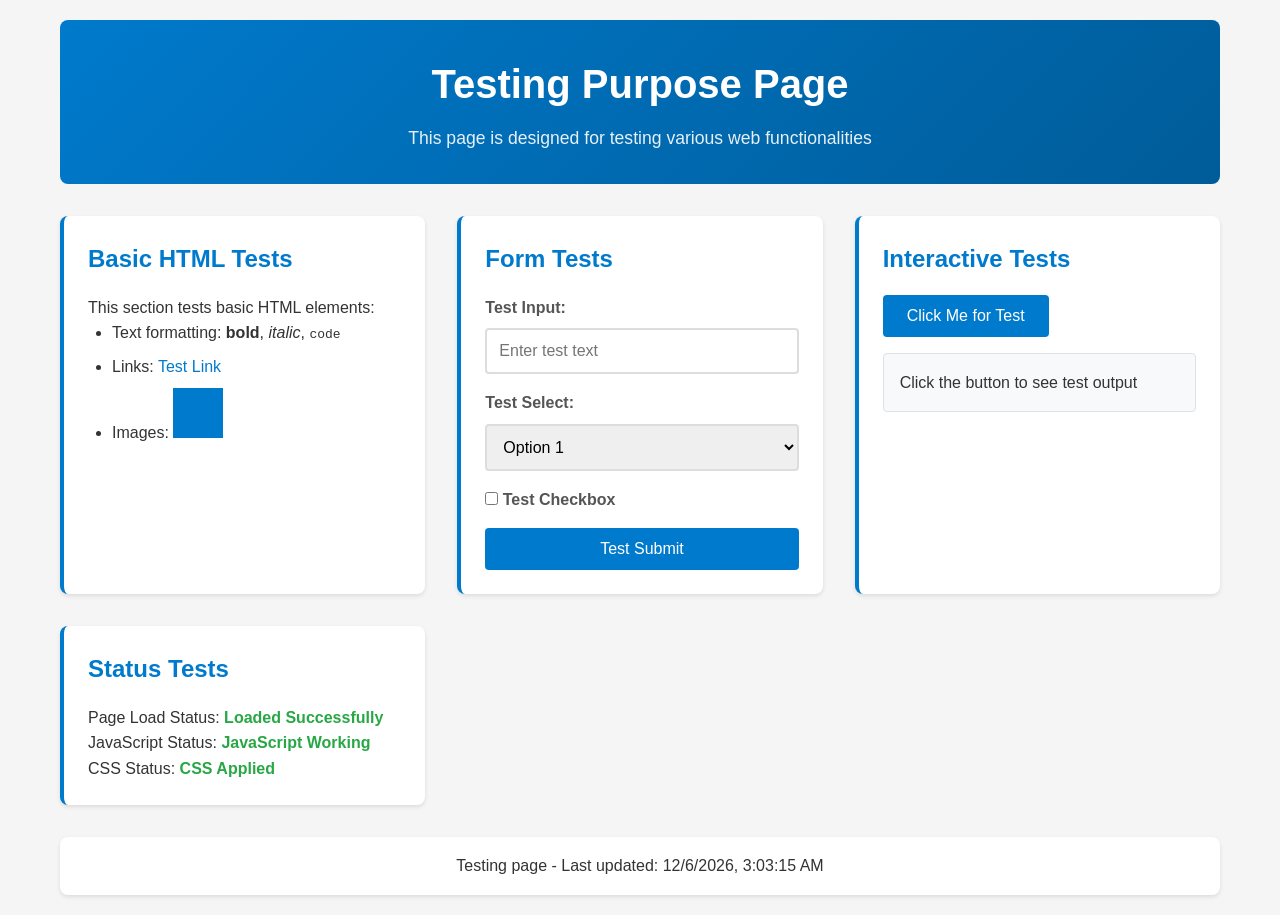
==== index.html @ 60e5dc64 "Create testing page with HTML, CSS, and JavaScript functionality Co-authored-by: kojuharis <14868534" ====
<!DOCTYPE html>
<html lang="en">
<head>
    <meta charset="UTF-8">
    <meta name="viewport" content="width=device-width, initial-scale=1.0">
    <title>Testing Page</title>
    <link rel="stylesheet" href="style.css">
</head>
<body>
    <header>
        <h1>Testing Purpose Page</h1>
        <p>This page is designed for testing various web functionalities</p>
    </header>

    <main>
        <section id="basic-tests">
            <h2>Basic HTML Tests</h2>
            <p>This section tests basic HTML elements:</p>
            <ul>
                <li>Text formatting: <strong>bold</strong>, <em>italic</em>, <code>code</code></li>
                <li>Links: <a href="#" id="test-link">Test Link</a></li>
                <li>Images: <img src="data:image/svg+xml,%3Csvg xmlns='http://www.w3.org/2000/svg' width='50' height='50'%3E%3Crect width='50' height='50' fill='%23007acc'/%3E%3C/svg%3E" alt="Test Image" /></li>
            </ul>
        </section>

        <section id="form-tests">
            <h2>Form Tests</h2>
            <form id="test-form">
                <div>
                    <label for="test-input">Test Input:</label>
                    <input type="text" id="test-input" name="test-input" placeholder="Enter test text">
                </div>
                <div>
                    <label for="test-select">Test Select:</label>
                    <select id="test-select" name="test-select">
                        <option value="option1">Option 1</option>
                        <option value="option2">Option 2</option>
                        <option value="option3">Option 3</option>
                    </select>
                </div>
                <div>
                    <label>
                        <input type="checkbox" id="test-checkbox" name="test-checkbox">
                        Test Checkbox
                    </label>
                </div>
                <button type="submit">Test Submit</button>
            </form>
        </section>

        <section id="interactive-tests">
            <h2>Interactive Tests</h2>
            <button id="test-button">Click Me for Test</button>
            <div id="test-output">Click the button to see test output</div>
        </section>

        <section id="status-tests">
            <h2>Status Tests</h2>
            <div id="page-status">
                <p>Page Load Status: <span id="load-status">Loading...</span></p>
                <p>JavaScript Status: <span id="js-status">Checking...</span></p>
                <p>CSS Status: <span id="css-status">Checking...</span></p>
            </div>
        </section>
    </main>

    <footer>
        <p>Testing page - Last updated: <span id="last-updated"></span></p>
    </footer>

    <script src="script.js"></script>
</body>
</html>
---- style.css ----
/* Testing Page Styles */
* {
    box-sizing: border-box;
    margin: 0;
    padding: 0;
}

body {
    font-family: -apple-system, BlinkMacSystemFont, 'Segoe UI', Roboto, Oxygen, Ubuntu, Cantarell, sans-serif;
    line-height: 1.6;
    color: #333;
    background-color: #f5f5f5;
    max-width: 1200px;
    margin: 0 auto;
    padding: 20px;
}

header {
    background: linear-gradient(135deg, #007acc, #005c99);
    color: white;
    padding: 2rem;
    border-radius: 8px;
    margin-bottom: 2rem;
    text-align: center;
}

header h1 {
    margin-bottom: 0.5rem;
    font-size: 2.5rem;
}

header p {
    font-size: 1.1rem;
    opacity: 0.9;
}

main {
    display: grid;
    gap: 2rem;
    grid-template-columns: repeat(auto-fit, minmax(300px, 1fr));
}

section {
    background: white;
    padding: 1.5rem;
    border-radius: 8px;
    box-shadow: 0 2px 4px rgba(0,0,0,0.1);
    border-left: 4px solid #007acc;
}

section h2 {
    color: #007acc;
    margin-bottom: 1rem;
    font-size: 1.5rem;
}

/* Form Styles */
form {
    display: flex;
    flex-direction: column;
    gap: 1rem;
}

form div {
    display: flex;
    flex-direction: column;
    gap: 0.5rem;
}

label {
    font-weight: 600;
    color: #555;
}

input, select {
    padding: 0.75rem;
    border: 2px solid #ddd;
    border-radius: 4px;
    font-size: 1rem;
    transition: border-color 0.3s ease;
}

input:focus, select:focus {
    outline: none;
    border-color: #007acc;
}

button {
    background: #007acc;
    color: white;
    border: none;
    padding: 0.75rem 1.5rem;
    border-radius: 4px;
    font-size: 1rem;
    cursor: pointer;
    transition: background-color 0.3s ease;
}

button:hover {
    background: #005c99;
}

button:active {
    transform: translateY(1px);
}

/* Interactive Elements */
#test-output {
    background: #f8f9fa;
    border: 1px solid #dee2e6;
    border-radius: 4px;
    padding: 1rem;
    margin-top: 1rem;
    min-height: 50px;
    transition: all 0.3s ease;
}

#test-output.updated {
    background: #d4edda;
    border-color: #c3e6cb;
}

/* Status Indicators */
.status-ok {
    color: #28a745;
    font-weight: bold;
}

.status-error {
    color: #dc3545;
    font-weight: bold;
}

.status-warning {
    color: #ffc107;
    font-weight: bold;
}

/* Links */
a {
    color: #007acc;
    text-decoration: none;
}

a:hover {
    text-decoration: underline;
}

/* Lists */
ul {
    margin-left: 1.5rem;
}

li {
    margin-bottom: 0.5rem;
}

/* Footer */
footer {
    margin-top: 2rem;
    text-align: center;
    padding: 1rem;
    background: white;
    border-radius: 8px;
    box-shadow: 0 2px 4px rgba(0,0,0,0.1);
}

/* Responsive Design */
@media (max-width: 768px) {
    body {
        padding: 10px;
    }
    
    header h1 {
        font-size: 2rem;
    }
    
    main {
        grid-template-columns: 1fr;
    }
}

/* Test Animation */
@keyframes pulse {
    0% { opacity: 1; }
    50% { opacity: 0.5; }
    100% { opacity: 1; }
}

.testing {
    animation: pulse 1s infinite;
}
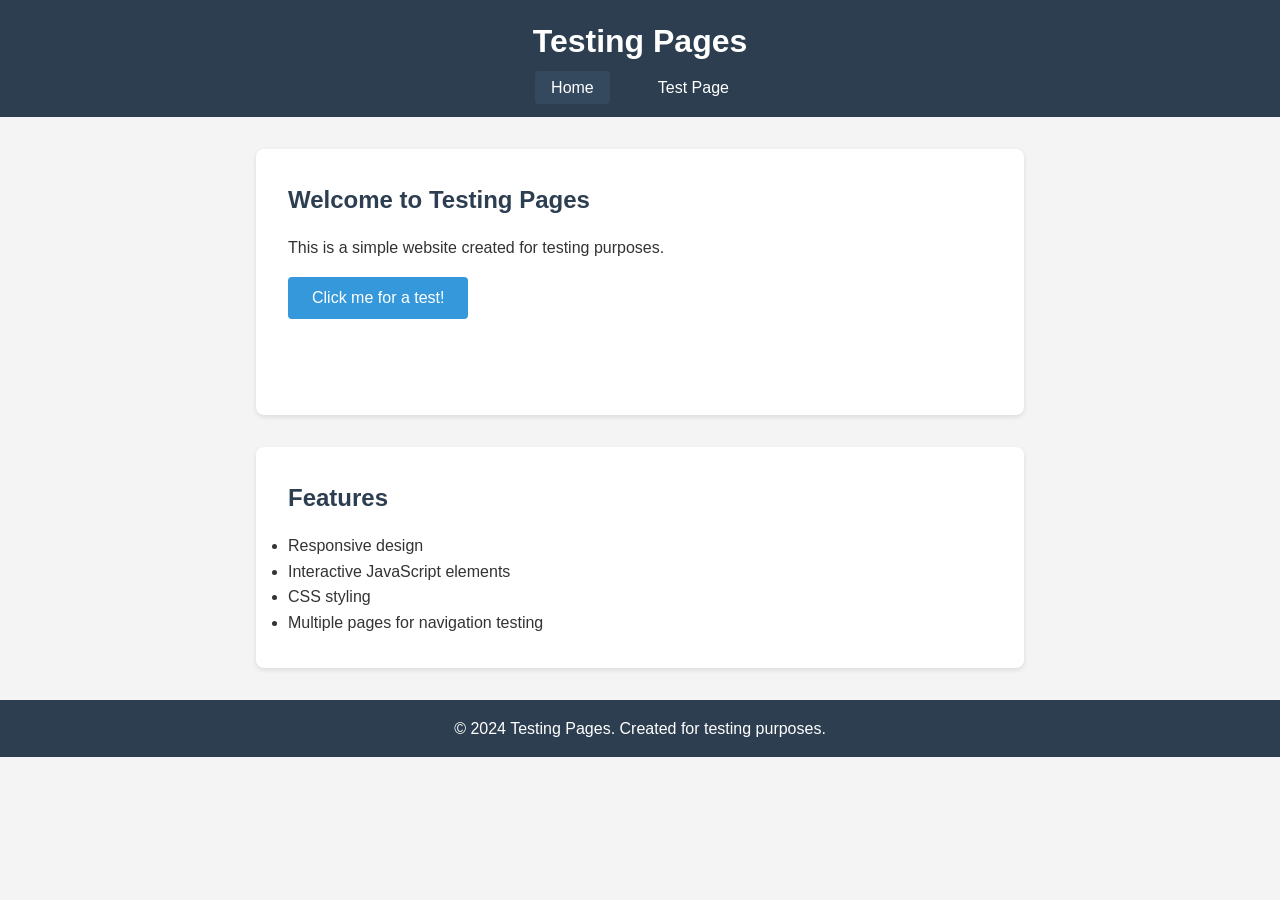
==== commit 5c985846: "Implement complete testing pages structure with interactive functionality Co-authored-by: kojuharis " ====
--- a/index.html
+++ b/index.html
@@ -3,71 +3,43 @@
 <head>
     <meta charset="UTF-8">
     <meta name="viewport" content="width=device-width, initial-scale=1.0">
-    <title>Testing Page</title>
-    <link rel="stylesheet" href="style.css">
+    <title>Testing Pages</title>
+    <link rel="stylesheet" href="styles.css">
 </head>
 <body>
     <header>
-        <h1>Testing Purpose Page</h1>
-        <p>This page is designed for testing various web functionalities</p>
+        <h1>Testing Pages</h1>
+        <nav>
+            <ul>
+                <li><a href="index.html">Home</a></li>
+                <li><a href="test.html">Test Page</a></li>
+            </ul>
+        </nav>
     </header>
-
+    
     <main>
-        <section id="basic-tests">
-            <h2>Basic HTML Tests</h2>
-            <p>This section tests basic HTML elements:</p>
+        <section id="welcome">
+            <h2>Welcome to Testing Pages</h2>
+            <p>This is a simple website created for testing purposes.</p>
+            <button id="test-button">Click me for a test!</button>
+            <div id="test-result"></div>
+        </section>
+        
+        <section id="features">
+            <h2>Features</h2>
             <ul>
-                <li>Text formatting: <strong>bold</strong>, <em>italic</em>, <code>code</code></li>
-                <li>Links: <a href="#" id="test-link">Test Link</a></li>
-                <li>Images: <img src="data:image/svg+xml,%3Csvg xmlns='http://www.w3.org/2000/svg' width='50' height='50'%3E%3Crect width='50' height='50' fill='%23007acc'/%3E%3C/svg%3E" alt="Test Image" /></li>
+                <li>Responsive design</li>
+                <li>Interactive JavaScript elements</li>
+                <li>CSS styling</li>
+                <li>Multiple pages for navigation testing</li>
             </ul>
         </section>
-
-        <section id="form-tests">
-            <h2>Form Tests</h2>
-            <form id="test-form">
-                <div>
-                    <label for="test-input">Test Input:</label>
-                    <input type="text" id="test-input" name="test-input" placeholder="Enter test text">
-                </div>
-                <div>
-                    <label for="test-select">Test Select:</label>
-                    <select id="test-select" name="test-select">
-                        <option value="option1">Option 1</option>
-                        <option value="option2">Option 2</option>
-                        <option value="option3">Option 3</option>
-                    </select>
-                </div>
-                <div>
-                    <label>
-                        <input type="checkbox" id="test-checkbox" name="test-checkbox">
-                        Test Checkbox
-                    </label>
-                </div>
-                <button type="submit">Test Submit</button>
-            </form>
-        </section>
-
-        <section id="interactive-tests">
-            <h2>Interactive Tests</h2>
-            <button id="test-button">Click Me for Test</button>
-            <div id="test-output">Click the button to see test output</div>
-        </section>
-
-        <section id="status-tests">
-            <h2>Status Tests</h2>
-            <div id="page-status">
-                <p>Page Load Status: <span id="load-status">Loading...</span></p>
-                <p>JavaScript Status: <span id="js-status">Checking...</span></p>
-                <p>CSS Status: <span id="css-status">Checking...</span></p>
-            </div>
-        </section>
     </main>
-
+    
     <footer>
-        <p>Testing page - Last updated: <span id="last-updated"></span></p>
+        <p>&copy; 2024 Testing Pages. Created for testing purposes.</p>
     </footer>
-
+    
     <script src="script.js"></script>
 </body>
 </html>
--- a/styles.css
+++ b/styles.css
@@ -0,0 +1,127 @@
+/* Testing Pages CSS Styles */
+
+* {
+    margin: 0;
+    padding: 0;
+    box-sizing: border-box;
+}
+
+body {
+    font-family: 'Arial', sans-serif;
+    line-height: 1.6;
+    color: #333;
+    background-color: #f4f4f4;
+}
+
+header {
+    background-color: #2c3e50;
+    color: white;
+    padding: 1rem 0;
+    position: sticky;
+    top: 0;
+    z-index: 100;
+}
+
+header h1 {
+    text-align: center;
+    margin-bottom: 0.5rem;
+}
+
+nav ul {
+    list-style: none;
+    display: flex;
+    justify-content: center;
+    gap: 2rem;
+}
+
+nav a {
+    color: white;
+    text-decoration: none;
+    padding: 0.5rem 1rem;
+    border-radius: 4px;
+    transition: background-color 0.3s ease;
+}
+
+nav a:hover {
+    background-color: #34495e;
+}
+
+main {
+    max-width: 800px;
+    margin: 2rem auto;
+    padding: 0 1rem;
+}
+
+section {
+    background: white;
+    margin: 2rem 0;
+    padding: 2rem;
+    border-radius: 8px;
+    box-shadow: 0 2px 5px rgba(0,0,0,0.1);
+}
+
+h2 {
+    color: #2c3e50;
+    margin-bottom: 1rem;
+}
+
+#test-button {
+    background-color: #3498db;
+    color: white;
+    border: none;
+    padding: 0.75rem 1.5rem;
+    border-radius: 4px;
+    cursor: pointer;
+    font-size: 1rem;
+    margin: 1rem 0;
+    transition: background-color 0.3s ease;
+}
+
+#test-button:hover {
+    background-color: #2980b9;
+}
+
+#test-result {
+    margin-top: 1rem;
+    padding: 1rem;
+    border-radius: 4px;
+    min-height: 20px;
+}
+
+.success {
+    background-color: #d4edda;
+    color: #155724;
+    border: 1px solid #c3e6cb;
+}
+
+.error {
+    background-color: #f8d7da;
+    color: #721c24;
+    border: 1px solid #f5c6cb;
+}
+
+footer {
+    background-color: #2c3e50;
+    color: white;
+    text-align: center;
+    padding: 1rem 0;
+    margin-top: 2rem;
+}
+
+/* Responsive design */
+@media (max-width: 768px) {
+    nav ul {
+        flex-direction: column;
+        align-items: center;
+        gap: 1rem;
+    }
+    
+    main {
+        margin: 1rem auto;
+        padding: 0 0.5rem;
+    }
+    
+    section {
+        padding: 1rem;
+    }
+}
